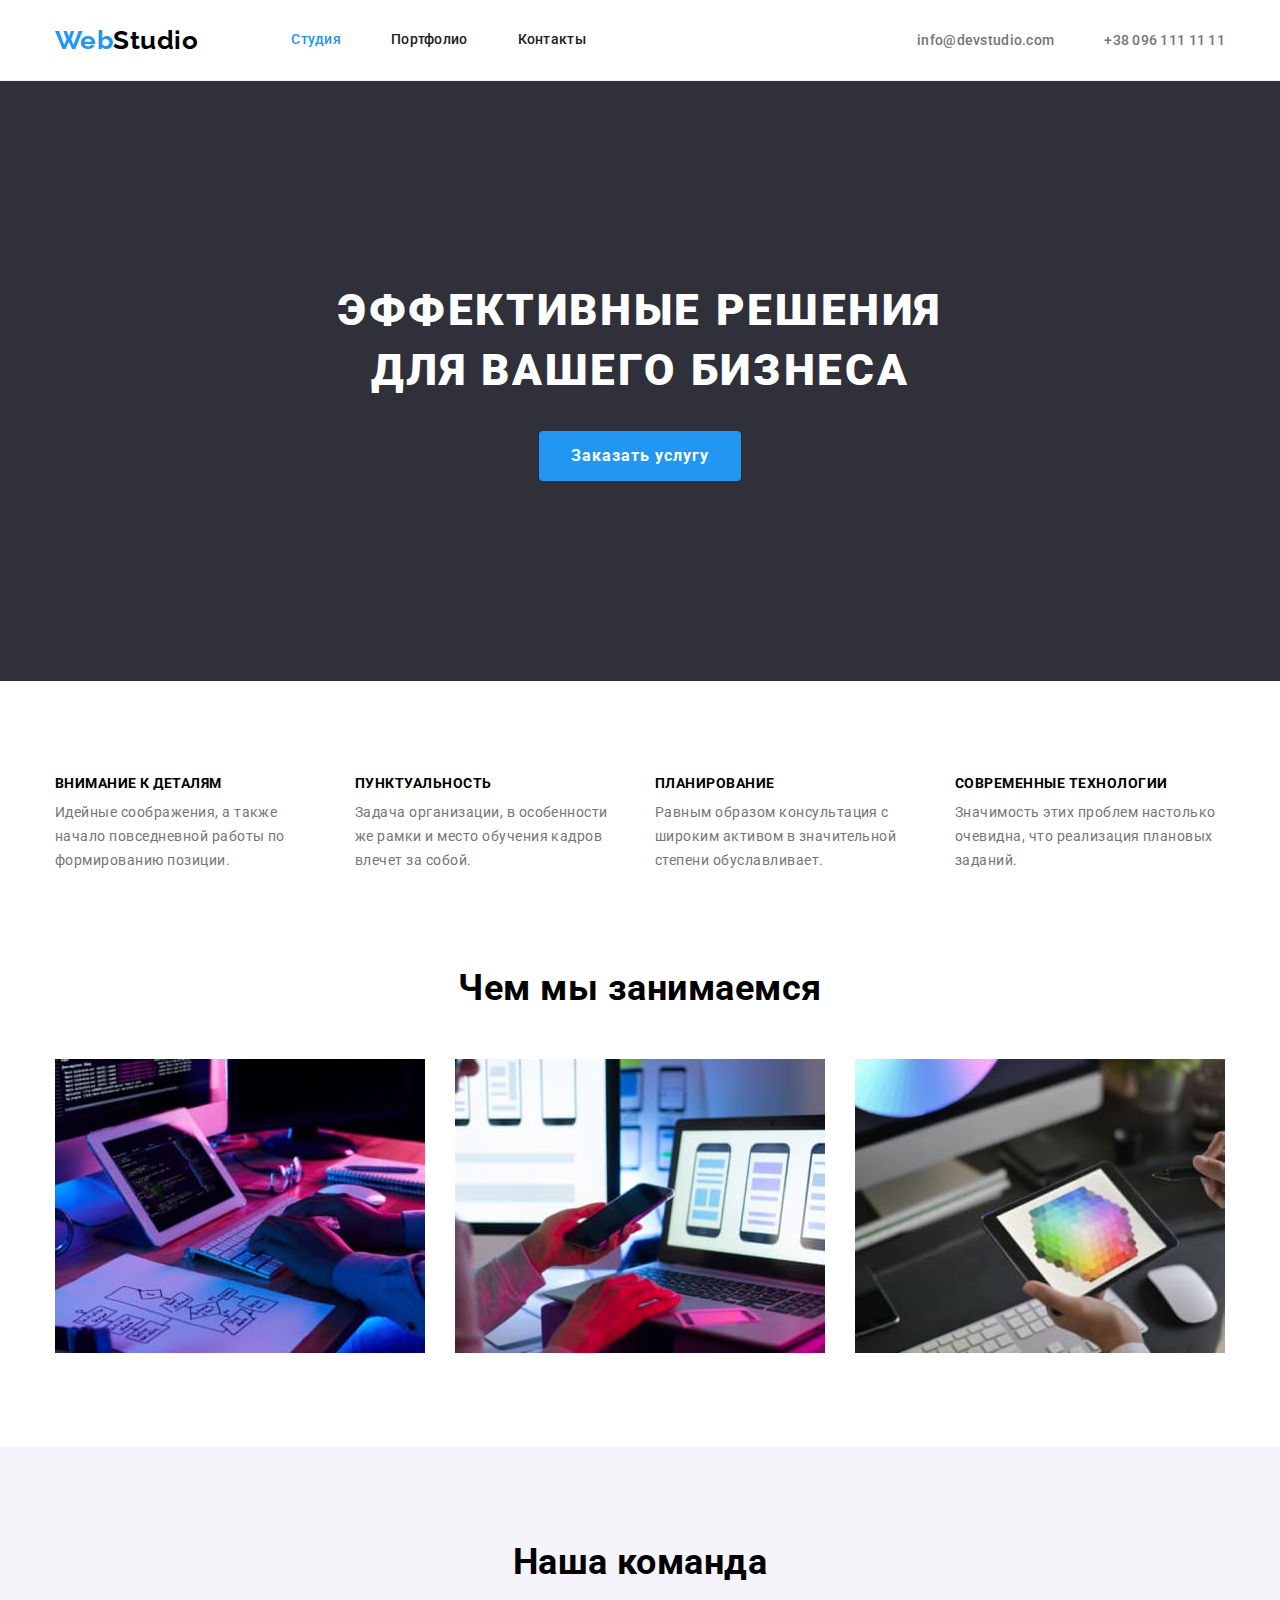
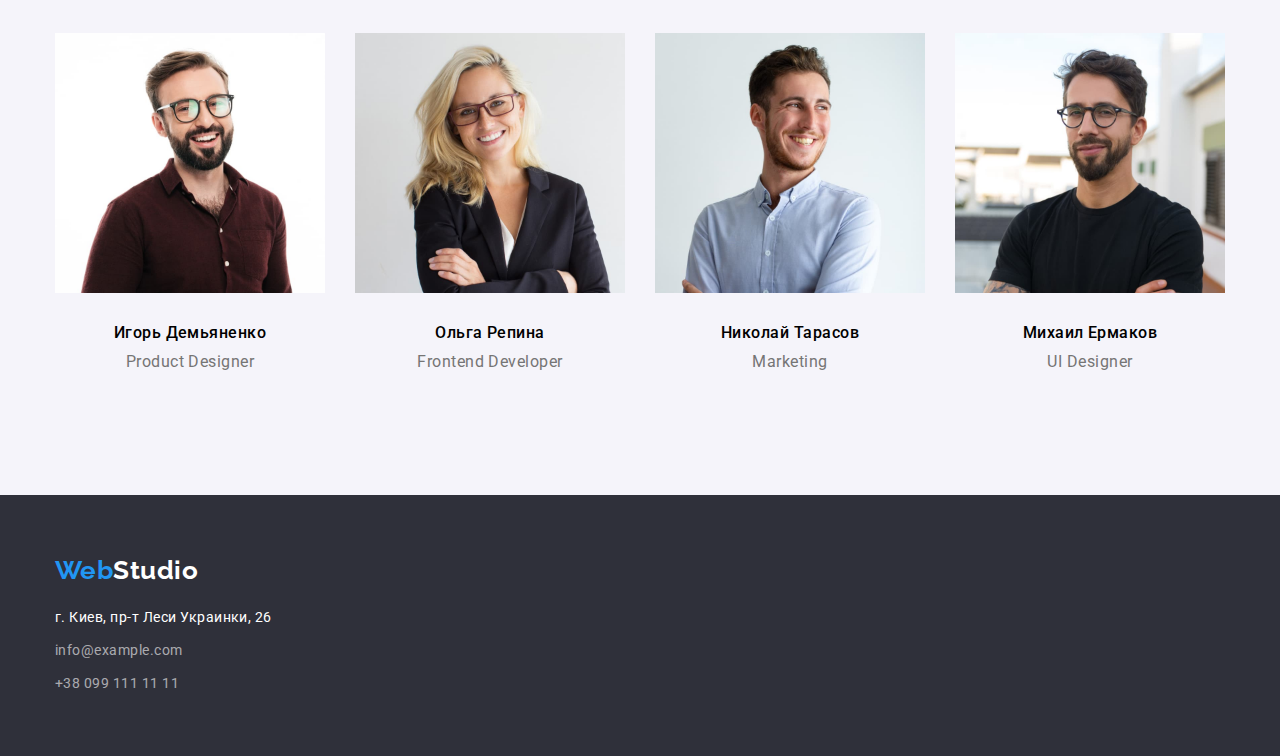
==== index.html @ 7c2b8b31 "исходное дз-3" ====
<!DOCTYPE html>
<html lang="ru">
<head>
    <meta charset="UTF-8">
    <meta http-equiv="X-UA-Compatible" content="IE=edge">
    <meta name="viewport" content="width=device-width, initial-scale=1.0">
    <title>WebStudio</title>
    <link rel="preconnect" href="https://fonts.gstatic.com">
    <link href="https://fonts.googleapis.com/css2?family=Raleway:wght@700&family=Roboto:wght@400;500;700;900&display=swap"
        rel="stylesheet">
    <link rel="stylesheet" href="https://cdnjs.cloudflare.com/ajax/libs/modern-normalize/1.0.0/modern-normalize.min.css">
    <link rel="stylesheet" href="./css/styles.css">
</head>
<body>
    <!-- шапка-->
    <header class="header">
        <div class="head-cont container">
            <nav class="nav">
            <a href="/" lang="en" class="logo link">Web<span class="logo studio">Studio</span></a>
                <ul class="site-nav list">
                    <li class="item">
                        <a href="./index.html" class="link current">Студия</a>
                    </li>
                    <li class="item">
                        <a href="./portfolio.html" class="link">Портфолио</a>
                    </li>
                    <li class="item">
                        <a href="" class="link">Контакты</a>
                    </li>
                </ul>
            </nav>
            <ul class="contacts list">
                <li class="item"><a href="mailto:info@devstudio.com" class="link">info@devstudio.com</a></li>
                <li class="item"><a href="tel:+380961111111" class="link">+38 096 111 11 11</a></li>
            </ul>
        </div>
    </header>
    
    <!-- основа -->
    <main>
        <!-- банер -->
        <section class="hero">
            <div class="container">
                <h1 class="hero-title">Эффективные решения <br> для вашего бизнеса</h1>
                <button type="button" class="button primary">Заказать услугу</button>
            </div>
        </section>
        
        <!-- Преимущества студии -->
        <section class="section">
            <div class="advantages container">
                <h2 class="section-title hidden">Преимущества студии</h2>
                <ul class="advantages list">
                    <li class="item">
                        <h3 class="title">Внимание к деталям</h3>
                        <p class="text">Идейные соображения, а также начало повседневной работы по формированию позиции.</p>
                    </li>
                    <li class="item">
                        <h3 class="title">Пунктуальность</h3>
                        <p class="text">Задача организации, в особенности же рамки и место обучения кадров влечет за собой.</p>
                    </li>
                    <li class="item">
                        <h3 class="title">Планирование</h3>
                        <p class="text">Равным образом консультация с широким активом в значительной степени обуславливает.</p>
                    </li>
                    <li class="item">
                        <h3 class="title">Современные технологии</h3>
                        <p class="text">Значимость этих проблем настолько очевидна, что реализация плановых заданий.</p>
                    </li>
                </ul>
            </div>
        </section>

        <!-- Чем мы занимаемся -->
        <section class="proccess section">
            <div class="proccess container">
                <h2 class="section-title">Чем мы занимаемся</h2>
                <ul class="process list">
                    <li class="item">
                        <img src="./images/devblockone.jpg" alt="developing process">
                    </li>
                    <li class="item">
                        <img src="./images/devblockotwo.jpg" alt="developing process">
                    </li>
                    <li class="item">
                        <img src="./images/devblockthree.jpg" alt="developing process">
                    </li>
                </ul>
            </div>
        </section>

        <!-- наша команда -->
        <section class="team section">
            <div class=" team container">
                <h2 class="section-title">Наша команда</h2>
                <ul class="team list">
                    <li class="team list-item">
                        <img src="./images/product-designer.jpg" alt="Product Designer photo">
                        <h3 class="title">Игорь Демьяненко</h3>
                        <p lang="en" class="text">Product Designer</p>
                    </li>
                    <li class="team list-item">
                        <img src="./images/frontend-developer.jpg" alt="Frontend Developer photo">
                        <h3 class="title">Ольга Репина</h3>
                        <p lang="en" class="text">Frontend Developer</p>
                    </li>
                    <li class="team list-item">
                        <img src="./images/marketing.jpg" alt="Marketing photo">
                        <h3 class="title">Николай Тарасов</h3>
                        <p lang="en" class="text">Marketing</p>
                    </li>
                    <li class="team list-item">
                        <img src="./images/uidesigner.jpg" alt="UI Designer photo">
                        <h3 class="title">Михаил Ермаков</h3>
                        <p lang="en" class="text">UI Designer</p>
                    </li>
                </ul>
            </div>
        </section>
    </main>

    <!-- Футтер -->
    <footer class="footer">
        <div class="container">
            <a href="/" lang="en" class="logo link">Web<span class="logo studio">Studio</span></a>
            <address class="address">
                <p class="address text">г. Киев, пр-т Леси Украинки, 26</p>
                <ul class="address-contacts list">
                    <li><p class="address-contact">info@example.com</p></li>
                    <li><p class="address-contact">+38 099 111 11 11</p></li>
                </ul>
            </address>
        </div>
    </footer>
</body>
</html>
---- css/styles.css ----
html {
  box-sizing: border-box;
}

*,
*::after,
*::before {
  box-sizing: inherit;
  margin: 0;
  padding: 0;
}

:root {
  --primary-white-color: #ffffff;
  --dark-background-color: #2f303a;
  --add-color: #f5f4fa;
  --main-text-color: #212121;
  --accent-color: #2196f3;
  --p-color: #757575;
  --logo-color: #000000;
  --footer-text-color: rgba(255, 255, 255, 0.6);
  --primary-button-hover: #188ce8;
  --header-border: #ececec;
  --card-border: #eeeeee;
  --li-gap: 30px;
}

body {
  background-color: var(--primary-white-color);
  color: var (--main-text-color);
  font-family: Roboto, sans-serif;
  font-weight: 400;
  letter-spacing: 0.03em;
}

h1,
h3 {
  margin: 0;
}

p {
  margin: 0;
}

h2 {
  margin-bottom: 50px;
}

img {
  display: block;
  max-width: 100%;
}

.section {
  padding-top: 94px;
  padding-bottom: 94px;
}

.container {
  width: 1200px;
  margin: 0 auto;
  padding-left: 15px;
  padding-right: 15px;
}

.list {
  padding: 0;
  list-style: none;
}

.link {
  display: inline-block;
  text-decoration: none;
}

/* header style */
.header {
  border-bottom: 1px solid var(--header-border);
}

.head-cont {
  display: flex;
  align-items: center;
}

.nav {
  display: flex;
  align-items: center;
}

.logo {
  color: var(--accent-color);
  font-family: Raleway, sans-serif;
  font-weight: 700;
  font-size: 26px;
  line-height: 1.19;
}

header .logo.studio {
  color: var(--logo-color);
}

footer .logo.studio {
  color: var(--primary-white-color);
}

.site-nav {
  display: flex;
  margin-left: 93px;
}

.site-nav .item:not(:last-child) {
  margin-right: 50px;
}

.site-nav .link {
  padding-top: 32px;
  padding-bottom: 32px;
  color: var(--main-text-color);
  font-weight: 500;
  font-size: 14px;
  line-height: 1.14;
  letter-spacing: 0.02em;
}

.site-nav .link:hover,
.site-nav .link:focus {
  color: var(--accent-color);
}

.site-nav .link.current {
  color: var(--accent-color);
}

.contacts {
  display: flex;
  margin-left: auto;
}

.contacts .item + .item {
  margin-left: 50px;
}

.contacts .link {
  color: var(--p-color);
  font-weight: 500;
  font-size: 14px;
  line-height: 1.14;
  letter-spacing: 0.02em;
}

.contacts .link:hover,
.contacts .link:focus {
  color: var(--accent-color);
}
/* header style */

/* hero style */
.hero {
  text-align: center;
  padding-top: 200px;
  padding-bottom: 200px;
  background-color: var(--dark-background-color);
  color: var(--primary-white-color);
}

.hero-title {
  margin-bottom: 30px;
  font-weight: 900;
  font-size: 44px;
  line-height: 1.36;
  letter-spacing: 0.06em;
  text-transform: uppercase;
}

.button {
  display: inline-block;
  font-family: inherit;
  font-size: 16px;
  cursor: pointer;
  border: solid 0px;
  border-radius: 4px;
}

.button.primary {
  min-width: 200px;
  padding: 10px 32px;
  background-color: var(--accent-color);
  color: var(--primary-white-color);
  font-weight: 700;
  line-height: 1.88;
  letter-spacing: 0.06em;
}

.button.primary:hover,
.button.primary:focus {
  background-color: var(--primary-button-hover);
}
/* hero style */

/*portfolio filters */
.button.secondary {
  padding: 6px 22px;
  background-color: var(--add-color);
  color: var(--main-text-color);
  font-weight: 500;
  line-height: 1.63;
  letter-spacing: 0.03em;
}

.button.secondary:hover,
.button.secondary:focus {
  background-color: var(--accent-color);
  color: var(--primary-white-color);
}
/*portfolio filters */

.hidden {
  position: absolute;
  width: 1px;
  height: 1px;
  margin: -1px;
  border: 0;
  padding: 0;
  clip: rect(0 0 0 0);
  overflow: hidden;
}

/* advantages section */
.advantages.list {
  display: flex;
  flex-wrap: wrap;
  margin-right: calc(-1 * var(--li-gap));
}

.advantages .item {
  flex-basis: calc((100% / 4 - var(--li-gap)));
  margin-right: var(--li-gap);
}

.advantages .title {
  margin-bottom: 10px;
  font-weight: 700;
  font-size: 14px;
  line-height: 1.17;
  text-transform: uppercase;
}

.advantages .text {
  color: var(--p-color);
  font-size: 14px;
  line-height: 1.71;
}
/* advantages section */

/* proccess list */
.proccess.section {
  padding-top: 0;
}

.section-title {
  font-weight: 700;
  font-size: 36px;
  line-height: 1.17;
  text-align: center;
}
.proccess .list {
  display: flex;
  flex-wrap: wrap;
  margin-right: calc(-1 * var(--li-gap));
}

.proccess .item {
  flex-basis: calc((100% / 3 - var(--li-gap)));
  margin-right: var(--li-gap);
}
/* proccess list */

/* team section */
.team.section {
  background-color: var(--add-color);
}

.team.list {
  display: flex;
  flex-wrap: wrap;
  text-align: center;
  margin-right: calc(-1 * var(--li-gap));
}

.team.list-item {
  flex-basis: calc((100% / 4 - var(--li-gap)));
  margin-right: var(--li-gap);
  padding-bottom: 30px;
  border-radius: 0px 0px 4px 4px;
}

.team .title {
  margin-top: 30px;
  margin-bottom: 10px;
  font-weight: 500;
  font-size: 16px;
  line-height: 1.19;
}

.team .text {
  color: var(--p-color);
  font-size: 16px;
  line-height: 1.19;
}
/* team section */

/* footer */
.footer {
  padding-top: 60px;
  padding-bottom: 60px;
  background-color: var(--dark-background-color);
}

footer .logo {
  margin-bottom: 20px;
}

.address {
  color: var(--primary-white-color);
  font-style: normal;
  font-size: 14px;
  line-height: 1.71;
}

.address.text {
  margin-bottom: 9px;
}

.address-contacts li:not(:last-child) {
  margin-bottom: 9px;
}

.address-contact {
  color: var(--footer-text-color);
  font-size: 14px;
  line-height: 1.71;
}
/* footer */

/* filters */
.filters.container {
  padding-bottom: 16px;
}

.buttons.list {
  display: flex;
  justify-content: center;
}

.buttons .item:not(:last-child) {
  margin-right: 8px;
}
/* filters */

/* portfolio work */
.work.container {
  padding-top: 34px;
}

.work.list {
  display: flex;
  flex-wrap: wrap;
  margin-right: calc(-1 * var(--li-gap));
  margin-bottom: calc(-1 * var(--li-gap));
}

.work.item {
  flex-basis: calc((100% / 3 - var(--li-gap)));
  margin-right: var(--li-gap);
  margin-bottom: var(--li-gap);
}

.card {
  padding: 20px 24px;
  border-bottom: 1px solid var(--card-border);
}

.work .title {
  margin-bottom: 4px;
  color: var(--main-text-color);
  font-family: Roboto;
  font-weight: 700;
  font-size: 18px;
  line-height: 2;
  letter-spacing: 0.06em;
}

.work .text {
  color: var(--p-color);
  font-size: 16px;
  line-height: 1.88;
}
/* portfolio work */
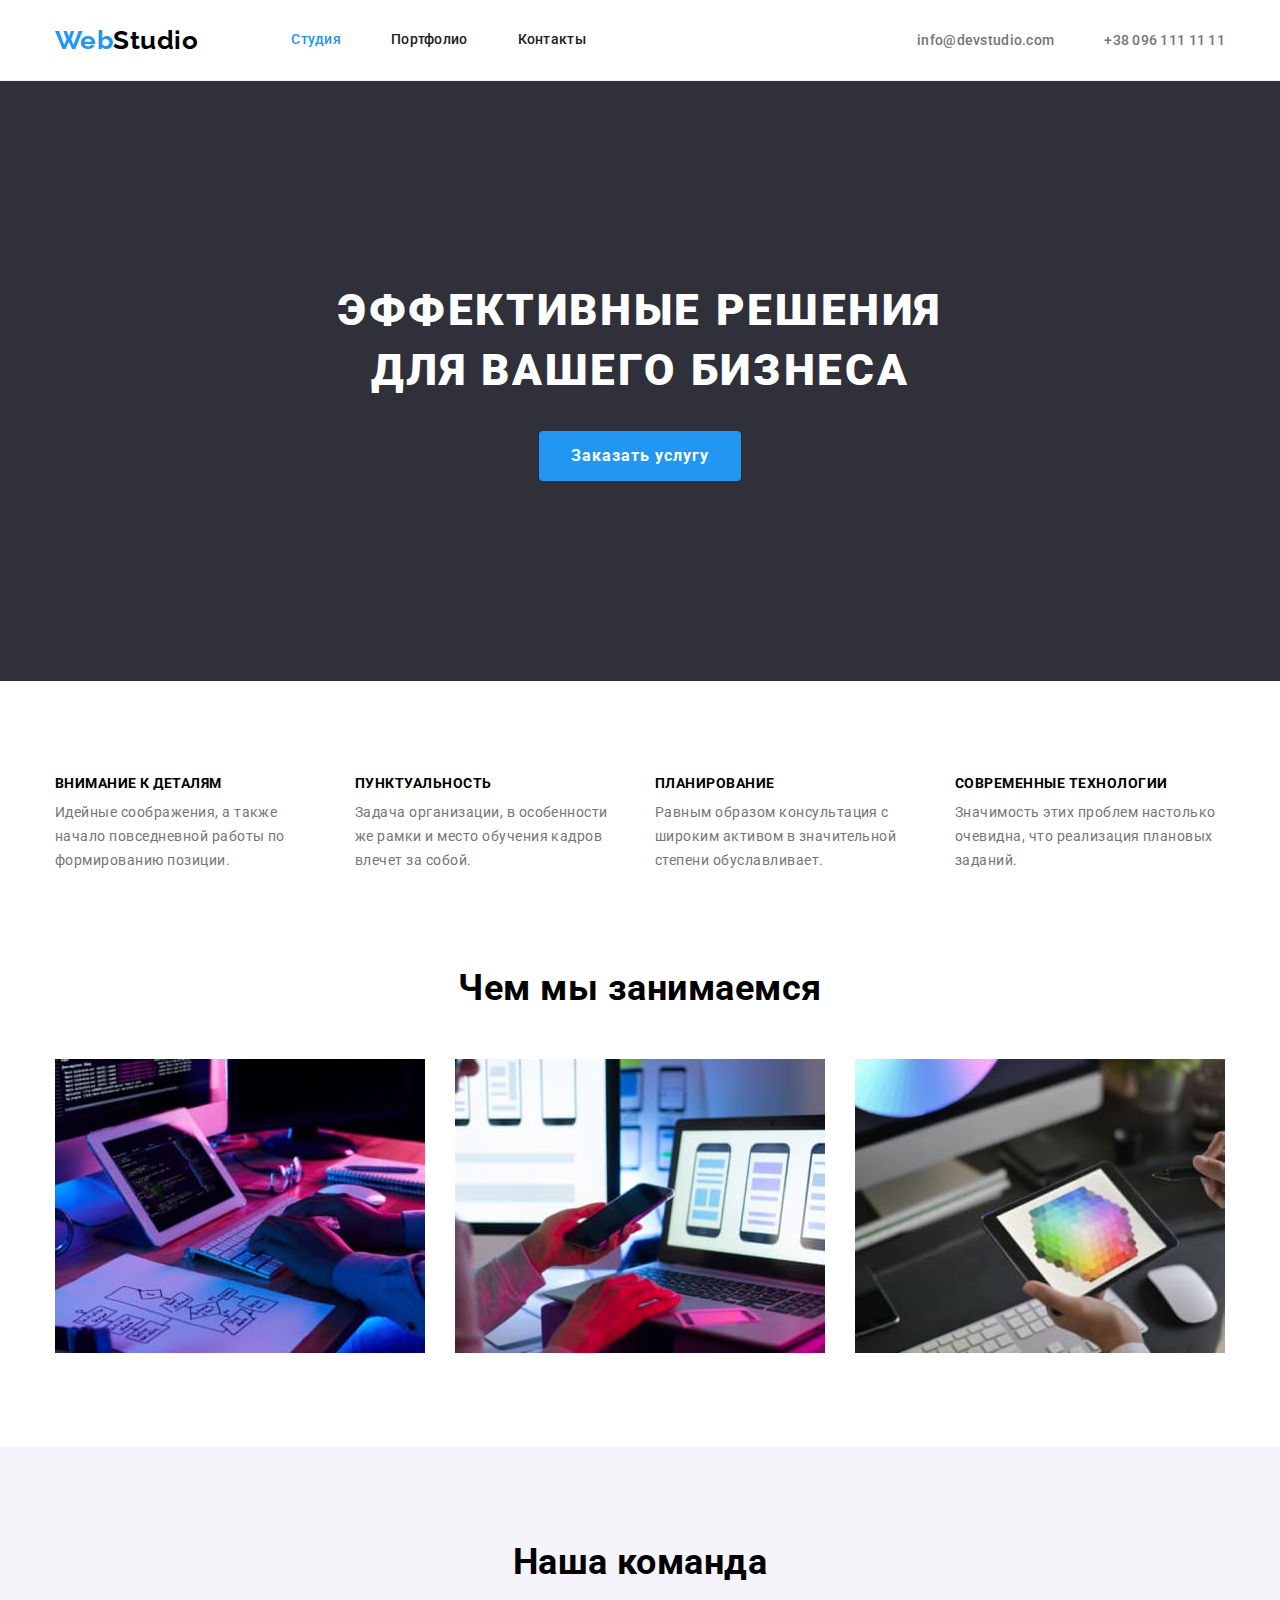
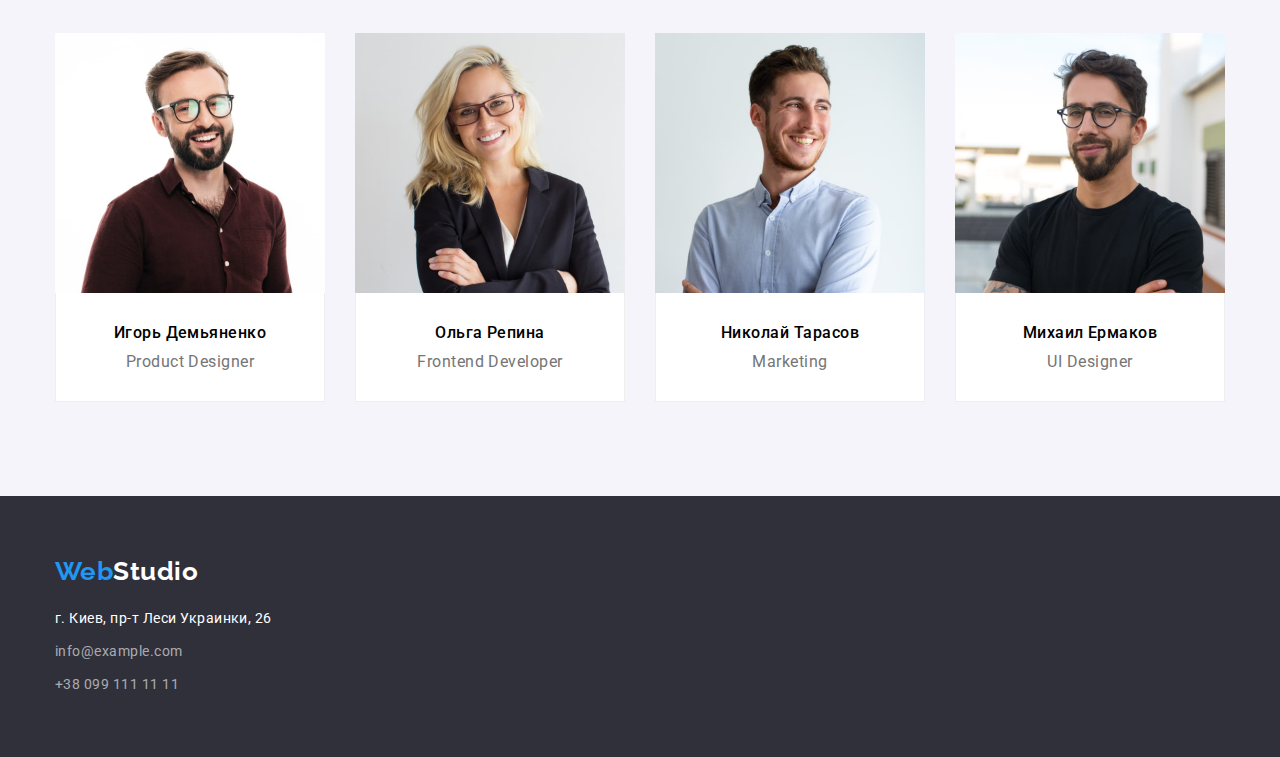
==== commit 35615fd8: "исправлены карточки" ====
--- a/index.html
+++ b/index.html
@@ -96,23 +96,31 @@
                 <ul class="team list">
                     <li class="team list-item">
                         <img src="./images/product-designer.jpg" alt="Product Designer photo">
-                        <h3 class="title">Игорь Демьяненко</h3>
-                        <p lang="en" class="text">Product Designer</p>
+                        <div class="team card">
+                            <h3 class="title">Игорь Демьяненко</h3>
+                            <p lang="en" class="text">Product Designer</p>
+                        </div>
                     </li>
                     <li class="team list-item">
                         <img src="./images/frontend-developer.jpg" alt="Frontend Developer photo">
-                        <h3 class="title">Ольга Репина</h3>
-                        <p lang="en" class="text">Frontend Developer</p>
+                        <div class="team card">
+                            <h3 class="title">Ольга Репина</h3>
+                            <p lang="en" class="text">Frontend Developer</p>
+                        </div> 
                     </li>
                     <li class="team list-item">
                         <img src="./images/marketing.jpg" alt="Marketing photo">
-                        <h3 class="title">Николай Тарасов</h3>
-                        <p lang="en" class="text">Marketing</p>
+                        <div class="team card">
+                            <h3 class="title">Николай Тарасов</h3>
+                            <p lang="en" class="text">Marketing</p>
+                        </div>
                     </li>
                     <li class="team list-item">
                         <img src="./images/uidesigner.jpg" alt="UI Designer photo">
-                        <h3 class="title">Михаил Ермаков</h3>
-                        <p lang="en" class="text">UI Designer</p>
+                        <div class="team card">
+                            <h3 class="title">Михаил Ермаков</h3>
+                            <p lang="en" class="text">UI Designer</p>
+                        </div>
                     </li>
                 </ul>
             </div>
--- a/css/styles.css
+++ b/css/styles.css
@@ -291,12 +291,16 @@
 .team.list-item {
   flex-basis: calc((100% / 4 - var(--li-gap)));
   margin-right: var(--li-gap);
-  padding-bottom: 30px;
   border-radius: 0px 0px 4px 4px;
 }
 
+.team.card {
+  background-color: var(--primary-white-color);
+  padding-top: var(--li-gap);
+  padding-bottom: var(--li-gap);
+}
+
 .team .title {
-  margin-top: 30px;
   margin-bottom: 10px;
   font-weight: 500;
   font-size: 16px;
@@ -344,13 +348,10 @@
 /* footer */
 
 /* filters */
-.filters.container {
-  padding-bottom: 16px;
-}
-
 .buttons.list {
   display: flex;
   justify-content: center;
+  margin-bottom: 50px;
 }
 
 .buttons .item:not(:last-child) {
@@ -359,10 +360,6 @@
 /* filters */
 
 /* portfolio work */
-.work.container {
-  padding-top: 34px;
-}
-
 .work.list {
   display: flex;
   flex-wrap: wrap;
@@ -379,6 +376,8 @@
 .card {
   padding: 20px 24px;
   border-bottom: 1px solid var(--card-border);
+  border-left: 1px solid var(--card-border);
+  border-right: 1px solid var(--card-border);
 }
 
 .work .title {
